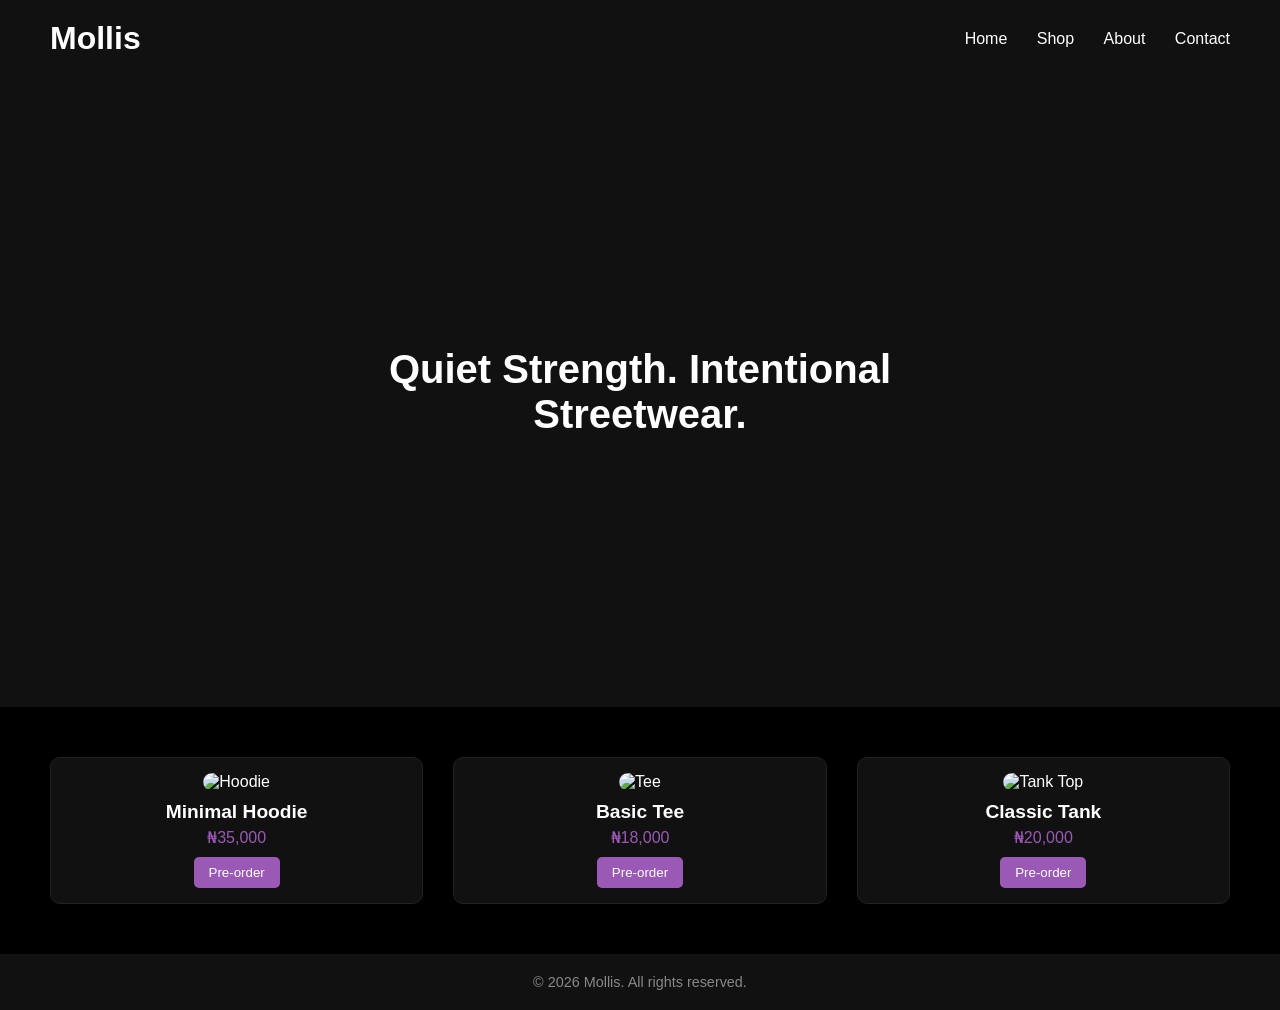
==== frontend/index.html @ ff28e887 "Initial commit" ====
<!DOCTYPE html>
<html lang="en">
<head>
    <meta charset="UTF-8">
    <meta name="viewport" content="width=device-width, initial-scale=1.0">
    <title>Mollis — Quiet Strength</title>
    <link rel="stylesheet" href="style.css">
</head>
<body>
    <header>
        <h1>Mollis</h1>
        <nav>
            <a href="index.html">Home</a>
            <a href="shop.html">Shop</a>
            <a href="about.html">About</a>
            <a href="contact.html">Contact</a>
        </nav>
    </header>

    <main>
        <section id="hero">
            <h2>Quiet Strength. Intentional Streetwear.</h2>
        </section>

        <section id="products">
    <div class="product-card">
        <img src="https://via.placeholder.com/200x200.png?text=Hoodie" alt="Hoodie">
        <h3>Minimal Hoodie</h3>
        <p>₦35,000</p>
        <button>Pre-order</button>
    </div>

    <div class="product-card">
        <img src="https://via.placeholder.com/200x200.png?text=Tee" alt="Tee">
        <h3>Basic Tee</h3>
        <p>₦18,000</p>
        <button>Pre-order</button>
    </div>

    <div class="product-card">
        <img src="https://via.placeholder.com/200x200.png?text=Tank+Top" alt="Tank Top">
        <h3>Classic Tank</h3>
        <p>₦20,000</p>
        <button>Pre-order</button>
    </div>
</section>

    </main>

    <footer>
        <p>&copy; 2026 Mollis. All rights reserved.</p>
    </footer>
</body>
</html>
---- frontend/style.css ----
/* RESET & BASE */
* {
    margin: 0;
    padding: 0;
    box-sizing: border-box;
    font-family: 'Arial', sans-serif;
}

body {
    background-color: #000; /* black background */
    color: #fff; /* white text */
}

/* HEADER */
header {
    display: flex;
    justify-content: space-between;
    align-items: center;
    padding: 20px 50px;
    background-color: #111;
}

header h1 {
    font-size: 2rem;
    color: #fff;
}

header nav a {
    color: #fff;
    text-decoration: none;
    margin-left: 25px;
    font-weight: 500;
}

header nav a:hover {
    color: #9b59b6; /* purple hover */
}

/* HERO SECTION */
#hero {
    display: flex;
    justify-content: center;
    align-items: center;
    height: 70vh;
    text-align: center;
    background-color: #111;
}

#hero h2 {
    font-size: 2.5rem;
    color: #fff;
    max-width: 600px;
}

/* PRODUCTS SECTION */
#products {
    padding: 50px;
    display: grid;
    grid-template-columns: repeat(auto-fit, minmax(200px, 1fr));
    gap: 30px;
}

/* FOOTER */
footer {
    padding: 20px;
    text-align: center;
    background-color: #111;
    color: #888;
    font-size: 0.9rem;
}

.product-card {
    background-color: #111;
    padding: 15px;
    text-align: center;
    border: 1px solid #222;
    border-radius: 10px;
}

.product-card img {
    width: 100%;
    height: auto;
    border-radius: 10px;
    margin-bottom: 10px;
}

.product-card h3 {
    font-size: 1.2rem;
    margin-bottom: 5px;
    color: #fff;
}

.product-card p {
    color: #9b59b6; /* purple price */
    margin-bottom: 10px;
    font-weight: 500;
}

.product-card button {
    background-color: #9b59b6;
    color: #fff;
    border: none;
    padding: 8px 15px;
    border-radius: 5px;
    cursor: pointer;
}

.product-card button:hover {
    background-color: #7d3fa1;
}

/* RESPONSIVE */
@media (max-width: 768px) {
    header {
        flex-direction: column;
        align-items: flex-start;
    }

    header nav {
        margin-top: 10px;
    }

    #hero h2 {
        font-size: 1.8rem;
        padding: 0 20px;
    }

    #products {
        padding: 20px;
        grid-template-columns: 1fr; /* stack products vertically */
        gap: 20px;
    }

    .product-card {
        padding: 10px;
    }
}

@media (min-width: 769px) and (max-width: 1200px) {
    #products {
        grid-template-columns: repeat(2, 1fr); /* 2 products per row */
    }
}

/* ABOUT PAGE STYLING */
#about {
    max-width: 800px;
    margin: 50px auto;
    padding: 0 20px;
    text-align: center;
}

#about h2 {
    font-size: 2rem;
    margin-bottom: 20px;
    color: #fff;
}

#about h3 {
    font-size: 1.5rem;
    margin-top: 30px;
    margin-bottom: 15px;
    color: #9b59b6; /* purple accent */
}

#about p {
    font-size: 1rem;
    line-height: 1.8;
    color: #ddd;
}

/* CONTACT PAGE STYLING */
#contact {
    max-width: 600px;
    margin: 50px auto;
    padding: 0 20px;
    text-align: center;
}

#contact h2 {
    font-size: 2rem;
    margin-bottom: 15px;
    color: #fff;
}

#contact p {
    font-size: 1rem;
    margin-bottom: 30px;
    color: #ddd;
}

#contact form {
    display: flex;
    flex-direction: column;
    gap: 15px;
}

#contact input,
#contact textarea {
    padding: 12px;
    border: 1px solid #222;
    border-radius: 8px;
    background-color: #111;
    color: #fff;
    font-size: 1rem;
    resize: none;
}

#contact input::placeholder,
#contact textarea::placeholder {
    color: #888;
}

#contact button {
    background-color: #9b59b6;
    color: #fff;
    border: none;
    padding: 12px;
    border-radius: 8px;
    font-size: 1rem;
    cursor: pointer;
}

#contact button:hover {
    background-color: #7d3fa1;
}
/* SHOP PAGE STYLING FIX */
#shop {
    max-width: 1000px;
    margin: 50px auto;
    padding: 0 20px;
    text-align: center;
}

#shop h2 {
    font-size: 2rem;
    margin-bottom: 40px;
    color: #fff;
}

/* Product grid like homepage but cleaner */
.shop-products {
    display: flex;
    flex-wrap: wrap;
    justify-content: center;
    gap: 30px;
}

.shop-products .product-card {
    width: 250px;
    background-color: #111;
    padding: 20px;
    border-radius: 12px;
    border: 1px solid #222;
    text-align: center;
    transition: transform 0.2s ease;
}

.shop-products .product-card:hover {
    transform: translateY(-5px); /* subtle lift on hover */
}

.shop-products .product-card img {
    width: 100%;
    height: auto;
    border-radius: 10px;
    margin-bottom: 15px;
}

.shop-products .product-card h3 {
    font-size: 1.2rem;
    margin-bottom: 8px;
    color: #fff;
}

.shop-products .product-card p {
    color: #9b59b6;
    margin-bottom: 15px;
    font-weight: 500;
}

.shop-products .product-card button {
    background-color: #9b59b6;
    color: #fff;
    border: none;
    padding: 10px 20px;
    border-radius: 6px;
    font-size: 1rem;
    cursor: pointer;
}

.shop-products .product-card button:hover {
    background-color: #7d3fa1;
}

/* SHOP PAGE RESPONSIVE */
@media (max-width: 768px) {
    .shop-products {
        flex-direction: column;
        align-items: center;
        gap: 20px;
    }

    .shop-products .product-card {
        width: 90%; /* makes cards wider but fit mobile screen */
        padding: 15px;
    }
}

@media (min-width: 769px) and (max-width: 1200px) {
    .shop-products {
        justify-content: center;
        gap: 25px;
    }

    .shop-products .product-card {
        width: 45%; /* 2 cards per row on tablets */
    }
}
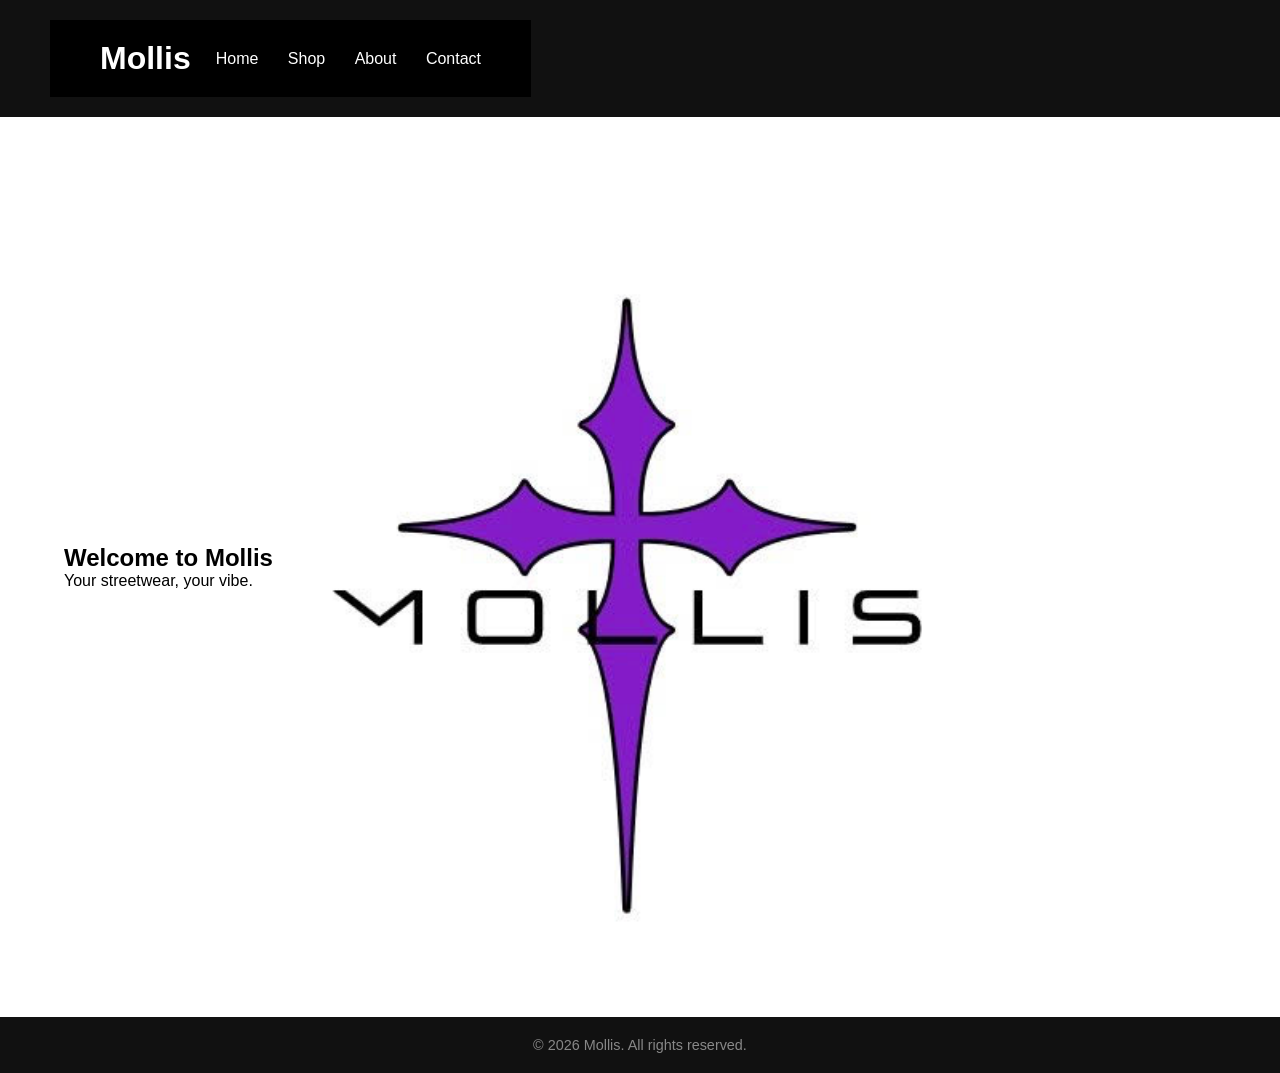
==== commit 09419cc8: "Update hero section with big logo and text" ====
--- a/frontend/index.html
+++ b/frontend/index.html
@@ -7,48 +7,31 @@
     <link rel="stylesheet" href="style.css">
 </head>
 <body>
-    <header>
-        <h1>Mollis</h1>
-        <nav>
-            <a href="index.html">Home</a>
-            <a href="shop.html">Shop</a>
-            <a href="about.html">About</a>
-            <a href="contact.html">Contact</a>
-        </nav>
-    </header>
+  <header>
+    <div class="header-container">
 
-    <main>
-        <section id="hero">
-            <h2>Quiet Strength. Intentional Streetwear.</h2>
-        </section>
+      <h1>Mollis</h1>
+      <nav>
+        <a href="index.html">Home</a>
+        <a href="shop.html">Shop</a>
+        <a href="about.html">About</a>
+        <a href="contact.html">Contact</a>
+      </nav>
+    </div>
+  </header>
 
-        <section id="products">
-    <div class="product-card">
-        <img src="https://via.placeholder.com/200x200.png?text=Hoodie" alt="Hoodie">
-        <h3>Minimal Hoodie</h3>
-        <p>₦35,000</p>
-        <button>Pre-order</button>
+  <main>
+  <section class="hero">
+    <div class="hero-text">
+      <h2>Welcome to Mollis</h2>
+      <p>Your streetwear, your vibe.</p>
     </div>
+  </section>
+</main>
 
-    <div class="product-card">
-        <img src="https://via.placeholder.com/200x200.png?text=Tee" alt="Tee">
-        <h3>Basic Tee</h3>
-        <p>₦18,000</p>
-        <button>Pre-order</button>
-    </div>
 
-    <div class="product-card">
-        <img src="https://via.placeholder.com/200x200.png?text=Tank+Top" alt="Tank Top">
-        <h3>Classic Tank</h3>
-        <p>₦20,000</p>
-        <button>Pre-order</button>
-    </div>
-</section>
-
-    </main>
-
-    <footer>
-        <p>&copy; 2026 Mollis. All rights reserved.</p>
-    </footer>
+  <footer>
+    <p>&copy; 2026 Mollis. All rights reserved.</p>
+  </footer>
 </body>
 </html>
--- a/frontend/style.css
+++ b/frontend/style.css
@@ -318,5 +318,100 @@
     }
 }
 
-
-
+/* Admin Panel Styles */
+#add-product {
+    max-width: 400px;
+    margin: 40px auto;
+    padding: 20px;
+    border: 2px solid #ccc;
+    border-radius: 10px;
+    background-color: #f9f9f9;
+}
+
+#add-product h2 {
+    text-align: center;
+    margin-bottom: 20px;
+    color: #4b0082; /* Mollis purple */
+}
+
+#add-product label {
+    display: block;
+    margin-top: 10px;
+    font-weight: bold;
+}
+
+#add-product input,
+#add-product select,
+#add-product button {
+    width: 100%;
+    padding: 8px;
+    margin-top: 5px;
+    border-radius: 5px;
+    border: 1px solid #aaa;
+}
+
+#add-product button {
+    margin-top: 15px;
+    background-color: #4b0082;
+    color: white;
+    border: none;
+    cursor: pointer;
+}
+
+#add-product button:hover {
+    background-color: #6a00b8;
+}
+
+#success-msg {
+    text-align: center;
+    margin-top: 15px;
+    font-weight: bold;
+}
+
+/* Header */
+.header-container {
+  display: flex;
+  align-items: center;
+  justify-content: space-between;
+  padding: 20px 50px;
+  background-color: #000;
+  color: #fff;
+}
+
+.brand-logo {
+  height: 60px;
+}
+
+nav a {
+  color: #fff;
+  margin-left: 20px;
+  text-decoration: none;
+  font-weight: bold;
+}
+
+nav a:hover {
+  color: #9b59b6; /* purple hover */
+}
+
+/* Hero Section */
+.hero {
+ position: relative;       /* important for absolute positioning inside */
+  width: 100vw;
+  height: 100vh;            /* full screen */
+  background-image: url('images/banner1.jpg'); /* your logo */
+  background-size: cover;
+  background-position: center;
+  background-repeat: no-repeat;
+  color: rgb(0, 0, 0); /* optional for any text */
+  padding: 0;   /* remove previous padding */
+}
+.hero-text {
+  position: absolute;
+  top: 50%;       /* move it halfway down the hero section */
+  left: 5%;       /* close to left edge */
+  transform: translateY(-50%);  /* centers it vertically at top */
+  text-align: left;
+  color: rgb(0, 0, 0);
+}
+
+
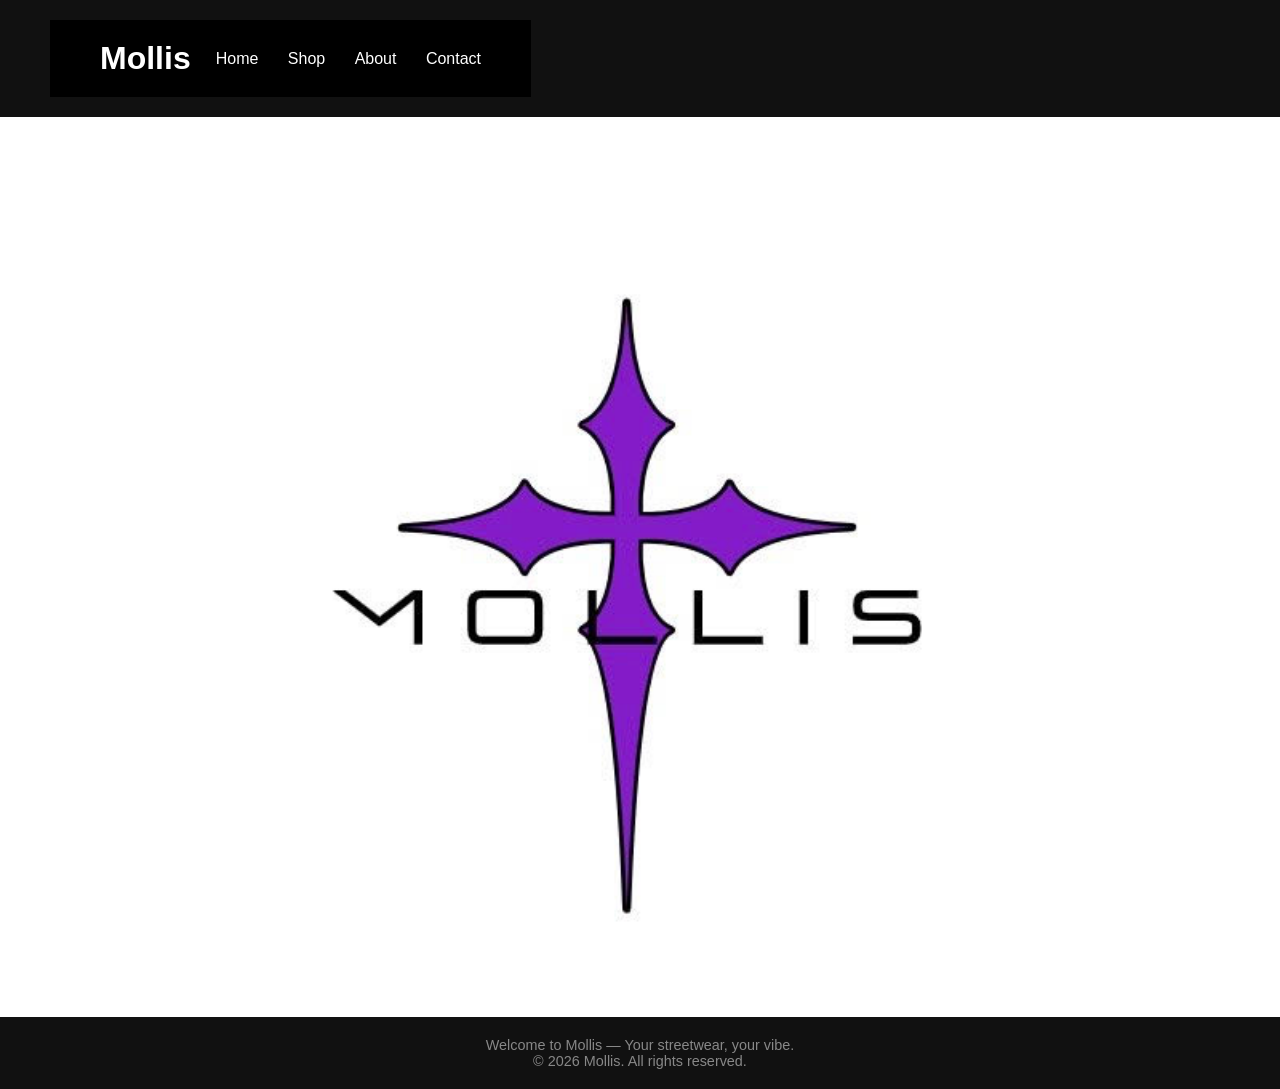
==== commit 173c8d47: "Clean hero section and move text to footer" ====
--- a/frontend/index.html
+++ b/frontend/index.html
@@ -21,17 +21,11 @@
   </header>
 
   <main>
-  <section class="hero">
-    <div class="hero-text">
-      <h2>Welcome to Mollis</h2>
-      <p>Your streetwear, your vibe.</p>
-    </div>
-  </section>
+  <section class="hero"></section>
 </main>
+<footer>
+  <p class="footer-text">Welcome to Mollis — Your streetwear, your vibe.</p>
+  <p>&copy; 2026 Mollis. All rights reserved.</p>
+</footer>
 
-
-  <footer>
-    <p>&copy; 2026 Mollis. All rights reserved.</p>
-  </footer>
-</body>
 </html>
--- a/frontend/style.css
+++ b/frontend/style.css
@@ -393,25 +393,23 @@
   color: #9b59b6; /* purple hover */
 }
 
-/* Hero Section */
+/* Hero section – big background logo */
 .hero {
- position: relative;       /* important for absolute positioning inside */
+    
   width: 100vw;
-  height: 100vh;            /* full screen */
-  background-image: url('images/banner1.jpg'); /* your logo */
+  height: 100vh;
+  background-image: url('images/banner1.jpg');
   background-size: cover;
   background-position: center;
   background-repeat: no-repeat;
-  color: rgb(0, 0, 0); /* optional for any text */
-  padding: 0;   /* remove previous padding */
-}
-.hero-text {
-  position: absolute;
-  top: 50%;       /* move it halfway down the hero section */
-  left: 5%;       /* close to left edge */
-  transform: translateY(-50%);  /* centers it vertically at top */
-  text-align: left;
-  color: rgb(0, 0, 0);
-}
-
-
+}
+/* Mobile fix */
+@media screen and (max-width: 600px) {
+  .hero {
+    height: 80vh;
+    background-position: center;
+  }
+}
+
+
+
